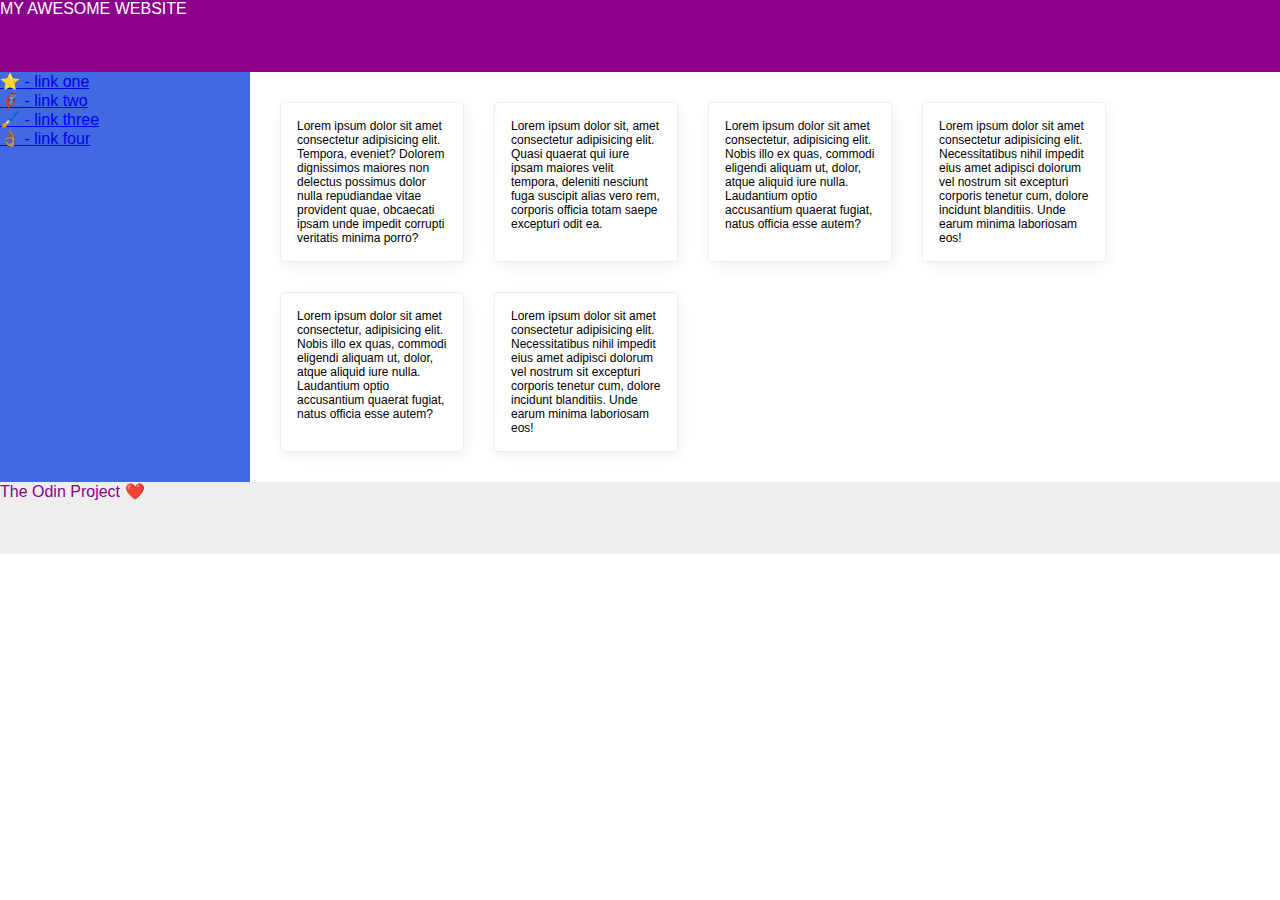
==== flex/07-flex-layout-2/index.html @ ab06a943 "blue" ====
<!DOCTYPE html>
<html lang="en">
<head>
  <meta charset="UTF-8">
  <meta http-equiv="X-UA-Compatible" content="IE=edge">
  <meta name="viewport" content="width=device-width, initial-scale=1.0">
  <title>The Holy Grail</title>
  <link rel="stylesheet" href="style.css">
</head>
<body>
  <div class="container">
  <div class="header">
    MY AWESOME WEBSITE
  </div>
  </div>
  <div class="container2">  
  
  <div class="sidebar">
    <ul>
      <li><a href="google.com">⭐ - link one</a></li>
      <li><a href="google.com">🦸🏽‍♂️ - link two</a></li>
      <li><a href="google.com">🖌️ - link three</a></li>
      <li><a href="google.com">👌🏽 - link four</a></li>
    </ul>
  </div>
<div class="cardholder">
  <div class="card">Lorem ipsum dolor sit amet consectetur adipisicing elit. Tempora, eveniet? Dolorem dignissimos maiores non delectus possimus dolor nulla repudiandae vitae provident quae, obcaecati ipsam unde impedit corrupti veritatis minima porro?</div>
  <div class="card">Lorem ipsum dolor sit, amet consectetur adipisicing elit. Quasi quaerat qui iure ipsam maiores velit tempora, deleniti nesciunt fuga suscipit alias vero rem, corporis officia totam saepe excepturi odit ea.</div>
  <div class="card">Lorem ipsum dolor sit amet consectetur, adipisicing elit. Nobis illo ex quas, commodi eligendi aliquam ut, dolor, atque aliquid iure nulla. Laudantium optio accusantium quaerat fugiat, natus officia esse autem?</div>
  <div class="card">Lorem ipsum dolor sit amet consectetur adipisicing elit. Necessitatibus nihil impedit eius amet adipisci dolorum vel nostrum sit excepturi corporis tenetur cum, dolore incidunt blanditiis. Unde earum minima laboriosam eos!</div>
  <div class="card">Lorem ipsum dolor sit amet consectetur, adipisicing elit. Nobis illo ex quas, commodi eligendi aliquam ut, dolor, atque aliquid iure nulla. Laudantium optio accusantium quaerat fugiat, natus officia esse autem?</div>
  <div class="card">Lorem ipsum dolor sit amet consectetur adipisicing elit. Necessitatibus nihil impedit eius amet adipisci dolorum vel nostrum sit excepturi corporis tenetur cum, dolore incidunt blanditiis. Unde earum minima laboriosam eos!</div>
  </div>
    </div>
  <div class="footer">
    The Odin Project ❤️
  </div>
  </div>
</body>
</html>
---- flex/07-flex-layout-2/style.css ----
body {
  font-family: -apple-system, BlinkMacSystemFont, 'Segoe UI', Roboto, Oxygen, Ubuntu, Cantarell, 'Open Sans', 'Helvetica Neue', sans-serif;
  margin: 0;
  min-height: 100vh;
}

.header {
  height: 72px;
  background: darkmagenta;
  color: white;
}

.footer {
  height: 72px;
  background: #eee;
  color: darkmagenta;
}

.sidebar {
  width: 300px;
  background: royalblue;
}

.card {
  border: 1px solid #eee;
  box-shadow: 2px 4px 16px rgba(0,0,0,.06);
  border-radius: 4px;
}
/*solution*/
body {
  display: flex;
  flex-direction: column;
}
.header {
  align-items: center;
}
ul {
  list-style-type: none;
  padding: 0;
  margin: 0;
  width: 250px;
}
.container2 {
  display: flex;
}
.cardholder {
  display: flex;
  padding: 30px;
  font-size: 12px;
  flex-wrap: wrap;
  gap: 30px;
}
.card {
  width: 150px;
  padding: 16px;
}
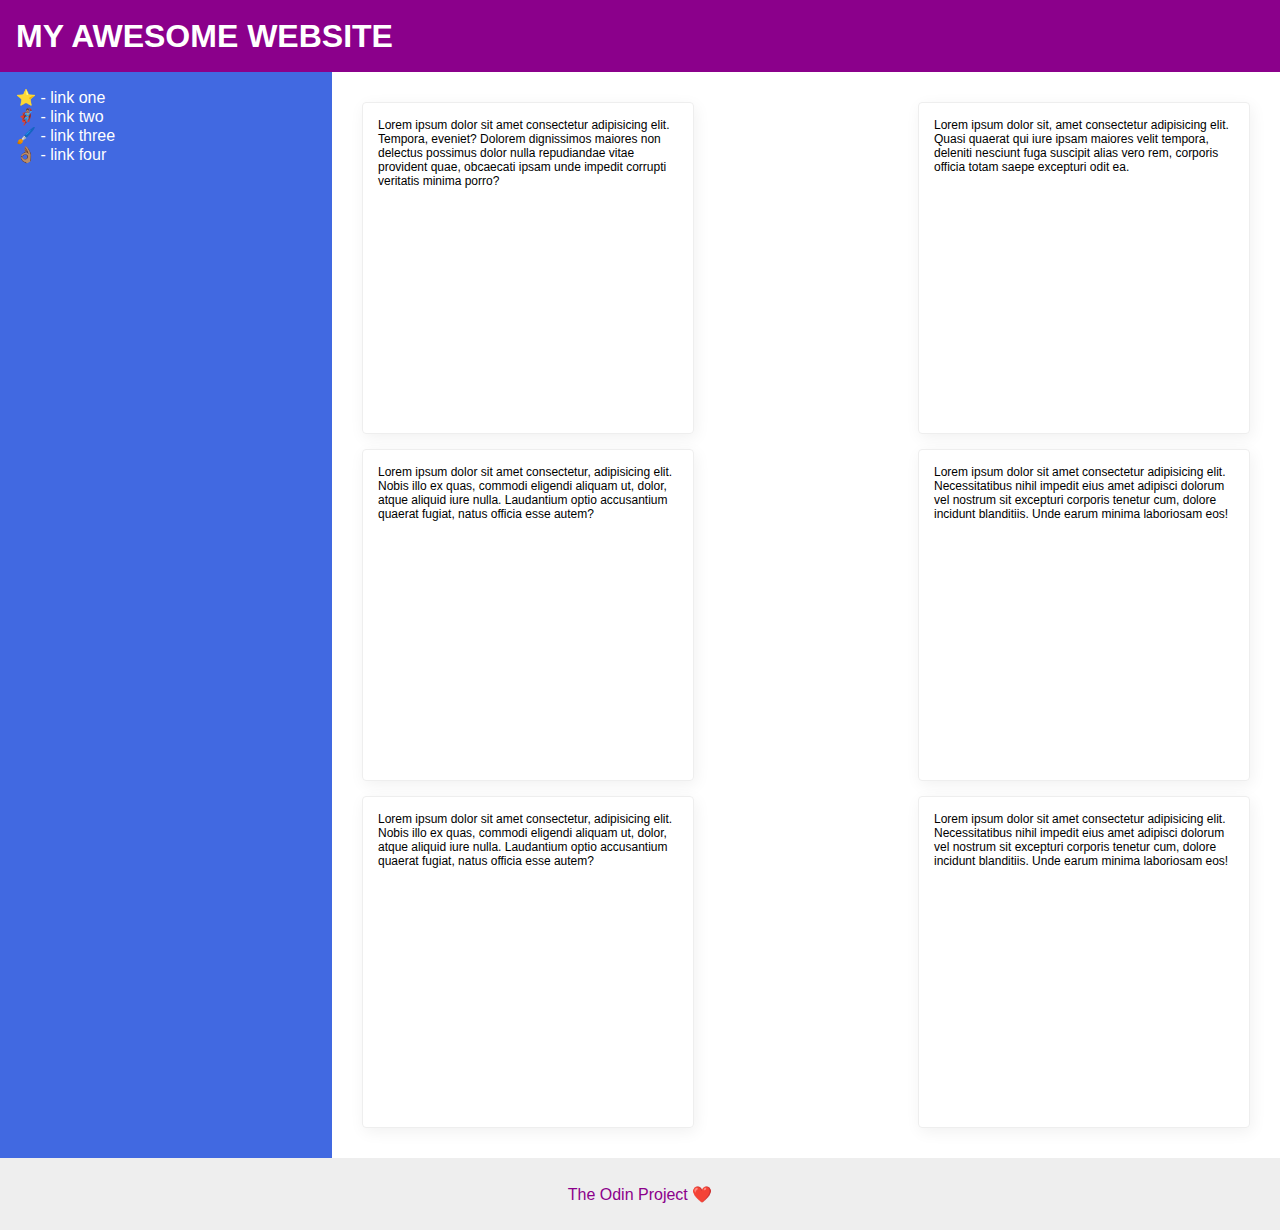
==== commit 9d53fc25: "made the holy grail" ====
--- a/flex/07-flex-layout-2/index.html
+++ b/flex/07-flex-layout-2/index.html
@@ -8,13 +8,10 @@
   <link rel="stylesheet" href="style.css">
 </head>
 <body>
-  <div class="container">
   <div class="header">
     MY AWESOME WEBSITE
   </div>
-  </div>
-  <div class="container2">  
-  
+  <div class="meat">
   <div class="sidebar">
     <ul>
       <li><a href="google.com">⭐ - link one</a></li>
@@ -23,18 +20,17 @@
       <li><a href="google.com">👌🏽 - link four</a></li>
     </ul>
   </div>
-<div class="cardholder">
+    <div class="cardholder">
   <div class="card">Lorem ipsum dolor sit amet consectetur adipisicing elit. Tempora, eveniet? Dolorem dignissimos maiores non delectus possimus dolor nulla repudiandae vitae provident quae, obcaecati ipsam unde impedit corrupti veritatis minima porro?</div>
   <div class="card">Lorem ipsum dolor sit, amet consectetur adipisicing elit. Quasi quaerat qui iure ipsam maiores velit tempora, deleniti nesciunt fuga suscipit alias vero rem, corporis officia totam saepe excepturi odit ea.</div>
   <div class="card">Lorem ipsum dolor sit amet consectetur, adipisicing elit. Nobis illo ex quas, commodi eligendi aliquam ut, dolor, atque aliquid iure nulla. Laudantium optio accusantium quaerat fugiat, natus officia esse autem?</div>
   <div class="card">Lorem ipsum dolor sit amet consectetur adipisicing elit. Necessitatibus nihil impedit eius amet adipisci dolorum vel nostrum sit excepturi corporis tenetur cum, dolore incidunt blanditiis. Unde earum minima laboriosam eos!</div>
   <div class="card">Lorem ipsum dolor sit amet consectetur, adipisicing elit. Nobis illo ex quas, commodi eligendi aliquam ut, dolor, atque aliquid iure nulla. Laudantium optio accusantium quaerat fugiat, natus officia esse autem?</div>
   <div class="card">Lorem ipsum dolor sit amet consectetur adipisicing elit. Necessitatibus nihil impedit eius amet adipisci dolorum vel nostrum sit excepturi corporis tenetur cum, dolore incidunt blanditiis. Unde earum minima laboriosam eos!</div>
-  </div>
     </div>
+</div>
   <div class="footer">
     The Odin Project ❤️
   </div>
-  </div>
 </body>
 </html>--- a/flex/07-flex-layout-2/style.css
+++ b/flex/07-flex-layout-2/style.css
@@ -28,29 +28,52 @@
 }
 /*solution*/
 body {
-  display: flex;
-  flex-direction: column;
-}
-.header {
-  align-items: center;
+  display: flex; /* this turns the entire body into a flex box container */
+  flex-direction: column; /* this changes the direction to fix the footer to bottom */
 }
 ul {
-  list-style-type: none;
-  padding: 0;
-  margin: 0;
-  width: 250px;
+  list-style-type: none; /* this takes away bullets */
+  margin: 0; /* this removes margin */
+  padding: 0; /* this removes the padding */
 }
-.container2 {
+a {
+  text-decoration: none;
+  color: white;
+  size: 24px;
+}
+.meat{
   display: flex;
+  flex-grow: 1;
+}
+.sidebar {
+  flex-shrink: 0;
+  padding: 16px;
+  text-decoration: none;
 }
 .cardholder {
   display: flex;
+  flex-wrap: wrap;
+  justify-content: space-between;
+  gap: 15px;
   padding: 30px;
-  font-size: 12px;
-  flex-wrap: wrap;
-  gap: 30px;
 }
 .card {
-  width: 150px;
-  padding: 16px;
+  padding: 15px;
+  font-size: 12px;
+  width: 300px;
+  height: 300px;
+}
+.header {
+  display: flex; /* this makes the header into a container*/
+  font-size: 32px; /* this changes the font size */
+  font-weight: 900; /* this changes the font weight */
+  padding-left: 16px; /* this adds some padding onto the left side */
+  align-items: center; /* this puts the contents of the container centered on the y axis */
+}
+.footer {
+  display: flex;
+  flex-shrink: 0;
+  justify-content: center;
+  align-items: center;
+
 }